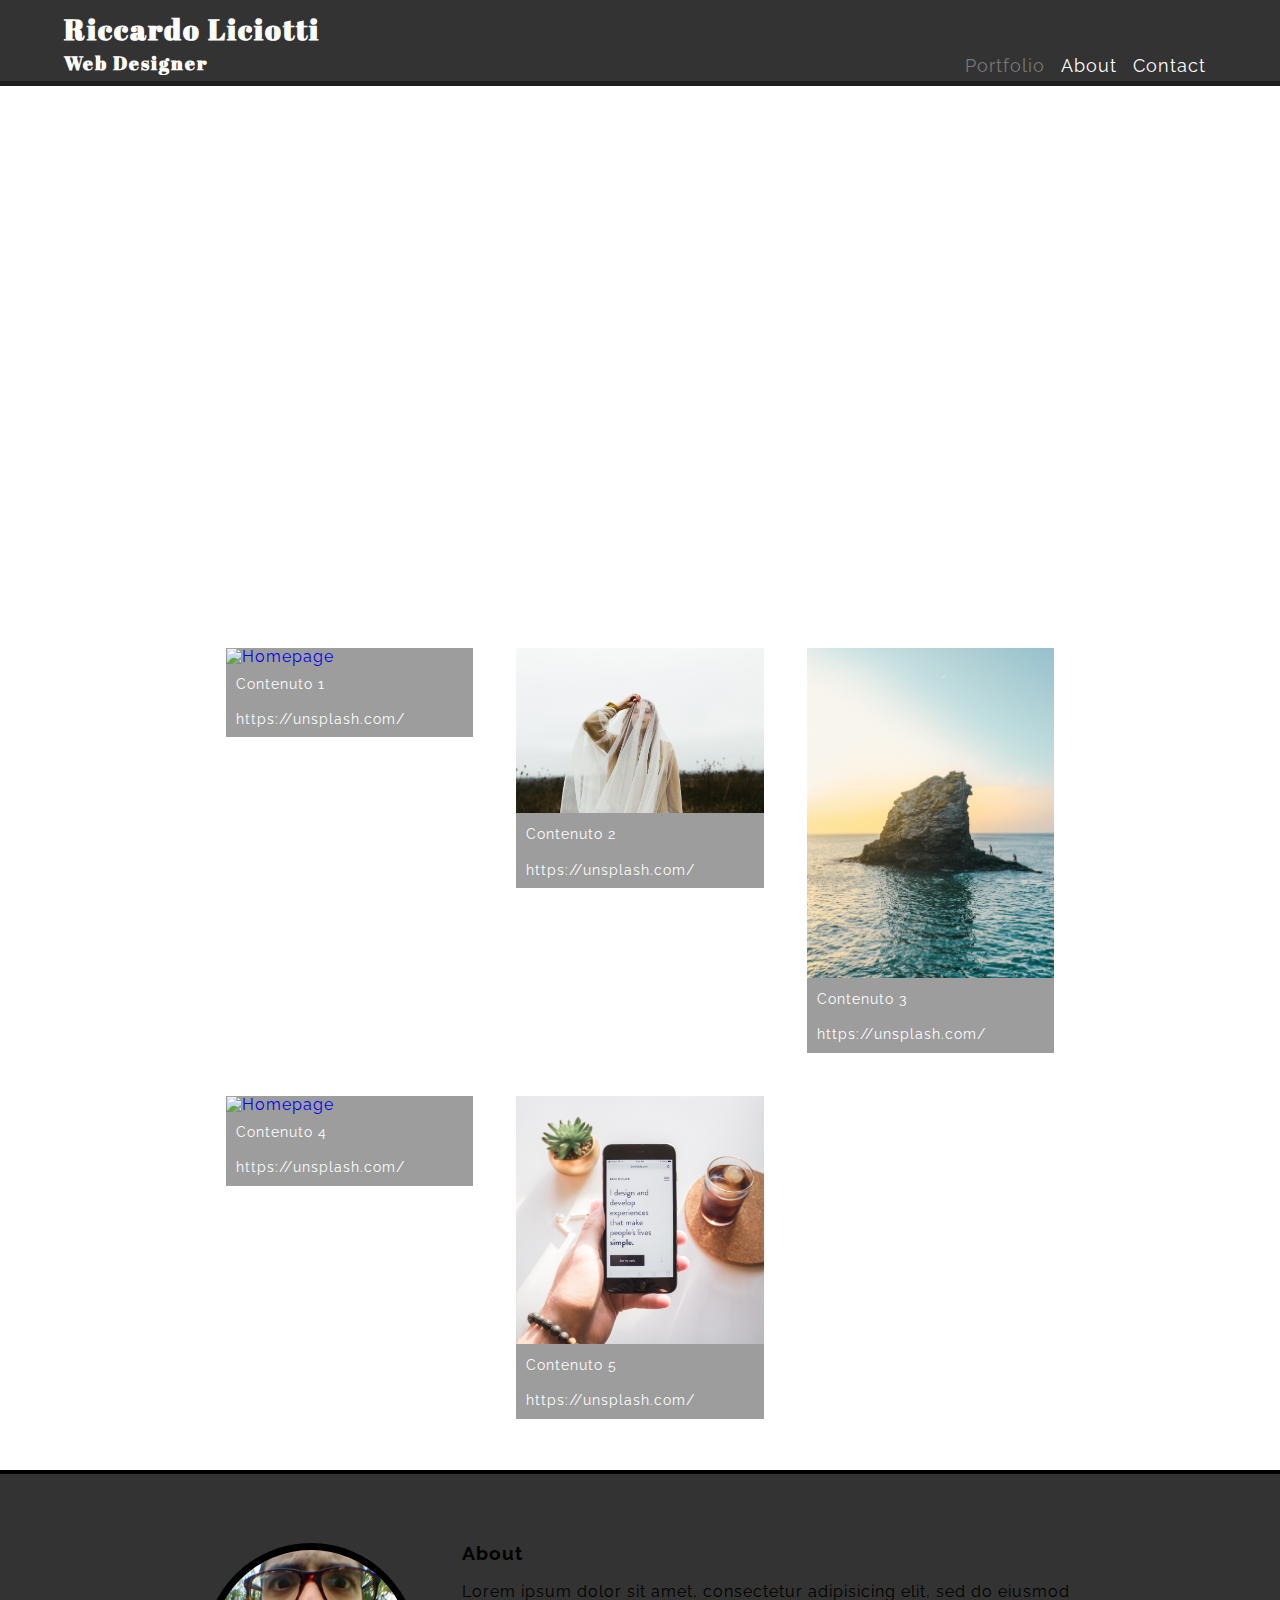
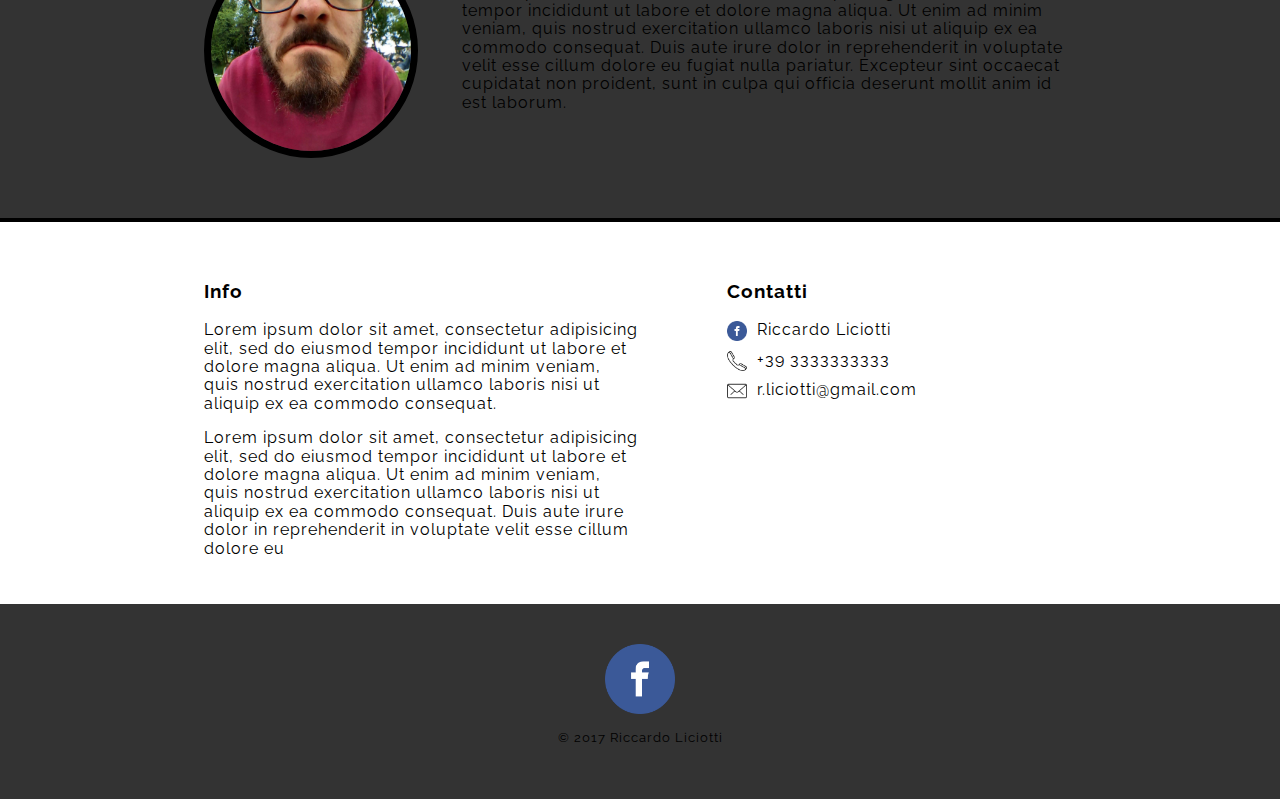
==== index.html @ 6228675b "aggiornamento one page scroll" ====
<!DOCTYPE html>
<html lang="it">

<head>
  <meta charset="UTF-8">
  <meta name="viewport" content="width=device-width, initial-scale=1.0">
  <meta http-equiv="X-UA-Compatible" content="ie=edge">
  <title>Riccardo Liciotti | Portfolio</title>
  <link rel="shortcut icon" href="img/logo_favicon.ico" type="image/x-icon">

  <link rel="stylesheet" href="normalize.css">
  <link href="https://fonts.googleapis.com/css?family=Abril+Fatface|Raleway:400,700" rel="stylesheet">
  <link rel="stylesheet" href="style.css">
  <link rel="stylesheet" href="responsive.css">
</head>

<body>
  <header class="main-header clearfix">
    <a href="index.html" id="logo">
      <h1>Riccardo Liciotti</h1>
      <h2>Web Designer</h2>
    </a>
    <nav>
      <ul>
        <li><a href="#home" class="selected">Portfolio</a></li>
        <li><a href="#about">About</a></li>
        <li><a href="#info">Contact</a></li>
      </ul>
    </nav>
  </header>
  <div class="banner" id="home">
    <p>Check out my works</p>
  </div>
  <!-- Wrapper  -->
  <div class="wrapper clearfix">
    <!-- Contenuto -->
    <section>
      <ul id="gallery">
        <li>
          <a href="https://unsplash.com/photos/mk7D-4UCfmg" target="blank">
            <img src="img/homepage.jpg" alt="Homepage">
            <p>Contenuto 1</p>
            <p>https://unsplash.com/</p>
          </a>
        </li>
        <li>
          <a href="https://unsplash.com/photos/VGkn9ENxLXM" target="blank">
            <img src="img/contenuto-2.jpg" alt="Homepage">
            <p>Contenuto 2</p>
            <p>https://unsplash.com/</p>
          </a>
        </li>
        <li>
          <a href="https://unsplash.com/photos/bb6VgZv-AaA" target="blank">
            <img src="img/contenuto-3.jpg" alt="Homepage">
            <p>Contenuto 3</p>
            <p>https://unsplash.com/</p>
          </a>
        </li>
        <li>
          <a href="https://unsplash.com/photos/AgD6OBNXF0Q" target="blank">
            <img src="img/contenuto-4.jpg" alt="Homepage">
            <p>Contenuto 4</p>
            <p>https://unsplash.com/</p>
       </a>
        </li>
        <li>
          <a href="https://unsplash.com/photos/Ajcipx1VDXI" target="blank">
            <img src="img/contenuto-5.jpg" alt="Homepage">
            <p>Contenuto 5</p>
            <p>https://unsplash.com/</p>
        </a>
        </li>
      </ul>
    </section>
  </div>
  <div class="container" id="about">
    <div class="wrapper clearfix">
      <section>
        <img src="img/img-profilo.jpg" alt="Foto profilo" class="foto-profilo">
        <h3>About</h3>
        <p>Lorem ipsum dolor sit amet, consectetur adipisicing elit, sed do eiusmod tempor incididunt ut labore et dolore magna aliqua. Ut enim ad minim veniam, quis nostrud exercitation ullamco laboris nisi ut aliquip ex ea commodo consequat. Duis aute
          irure dolor in reprehenderit in voluptate velit esse cillum dolore eu fugiat nulla pariatur. Excepteur sint occaecat cupidatat non proident, sunt in culpa qui officia deserunt mollit anim id est laborum.</p>
      </section>
    </div>
  </div>
  <div class="wrapper clearfix">
    <!-- Contenuto -->
    <section id="info">
      <h3>Info</h3>
      <p>Lorem ipsum dolor sit amet, consectetur adipisicing elit, sed do eiusmod tempor incididunt ut labore et dolore magna aliqua. Ut enim ad minim veniam, quis nostrud exercitation ullamco laboris nisi ut aliquip ex ea commodo consequat.</p>
      <p>Lorem ipsum dolor sit amet, consectetur adipisicing elit, sed do eiusmod tempor incididunt ut labore et dolore magna aliqua. Ut enim ad minim veniam, quis nostrud exercitation ullamco laboris nisi ut aliquip ex ea commodo consequat. Duis aute irure
        dolor in reprehenderit in voluptate velit esse cillum dolore eu </p>
    </section>
    <section id="contatti">
      <h3>Contatti</h3>
      <ul id="contact-info">
        <li class="facebook"><a href="http://www.facebook.it" target="blank">Riccardo Liciotti</a></li>
        <li class="phone"><a href="tel:+39 3333333333">+39 3333333333</a></li>
        <li class="mail"><a href="mailto:r.liciotti@gmail.com">r.liciotti@gmail.com</a></li>
      </ul>
    </section>
  </div>
  </div>
  <footer class="main-footer">
    <a href="http://www.facebook.com" target="blank">
        <img src="img/facebook.png" alt="Facebook Profile" class="icona-social">
      </a>
    <p>&copy; 2017 Riccardo Liciotti</p>
  </footer>

</body>

</html>
---- style.css ----
/*--- GENERAL ---*/

body{
  font-family: 'Raleway', sans-serif;
  letter-spacing: 1px;
}
a{
  text-decoration: none;
}

.clearfix::after{
   content: " ";
   display: table;
   clear: both;
}

/* HEADER */

#logo{
  text-align: center;
}

.main-header{
  background-color: #333;
  padding: 5px 0 0 0;
  margin-bottom: 0;
  position: fixed;
  width: 100%;
  top: 0;
}

h1{
  font-size: 1.8em;
  margin: 8px 0 6px 0;
}
h2{
  font-size: 1.2em;
  margin-top: 0;
  margin-bottom: 5px;
}
h1, h2{
  color: #fff;
  font-family: 'Abril Fatface', cursive;
  letter-spacing: 2px;


}


/* NAVBAR */
nav{
  text-align: center;
  background-color: #1f1f1f;
  padding: 5px 0 5px 0;
}

nav a{
  color: #fff;
}
nav a:hover{
  color: #787878;
}

nav ul{
  list-style: none;
  padding: 0;
  margin-bottom: 0;
  margin-top: 50px;
}

nav li{
  display: inline-block;
  margin: 0 10px 0 0;
}

nav a.selected{
  color: #787878;
}
/* Banner */
.banner{
  text-align: center;
  padding: 486px 0 30px 0;
  background-image: url("img/banner.jpg");
  background-size: cover;
  background-repeat: no-repeat;
  background-position:  center bottom;
  background-attachment: scroll;
}
.banner p{
  font-size: 1.4em;
  color: white;
}


/* SECTION */
.wrapper{
  max-width: 1000px;
  margin: 0 auto;
  padding: 40px 5% 30px 5%;
  box-sizing: border-box;
}

#gallery{
  list-style: none;
  margin: 0;
  padding: 0;
}
#gallery img{
  /* width: 100%;
  height: 400px;
  object-fit: cover; */
  max-width: 100%;
}

#gallery li{
  float: left;
  width: 45%;
  margin: 2.5%;
  background-color: #9d9d9d;
}

#gallery li a p{
  font-size: 0.85em;
  color: #fff;
  padding: 4%;
  margin: 0;
}

/* FOOTER */
.main-footer{
  background-color: #333;
  text-align: center;
  clear: both;
  padding: 40px;
}
.main-footer a img{
  max-width: 10%;
  min-width: 70px;
}
.main-footer p{
  font-size: 0.8em;
}
.icona-social{
  width: 70px;
  height: 70px;
  margin: 0 5px;
}

/* ABOUT */
.container{
  border-top: 4px solid black;
  border-bottom: 4px solid black;
  background-color: #333;
  padding: 10px 0 30px 0;
}
.foto-profilo{
  border: 7px solid black;
 display: block;
 max-width: 200px;
 margin: 0 auto;
 border-radius: 100%;
}

/* Contact */
#contact-info{
  list-style: none;
  padding: 0;
  margin: 0;
}

#contact-info a{
  color: #000000;
  display: block;
  min-height: 20px;
  background-repeat: no-repeat;
  background-size: 20px 20px;
  padding: 0 0 0 30px;
  margin: 0 0 10px 0;
}

#contact-info li.phone a{
  background-image: url("img/phone.png");
}
#contact-info li.mail a{
  background-image: url("img/mail.png");
}
#contact-info li.facebook a{
  background-image: url("img/facebook.png");
}
---- responsive.css ----
/* Tablet */
@media screen and (min-width: 480px) {

  /* Contact */
#info{
  width: 50%;
  float: left;
}
#contatti{
  width: 40%;
  float: right;
}

}

/* Desktop */
@media screen and (min-width: 660px){
/* Header */
#logo{
  float: left;
  width: 45%;
  margin-left: 5%;
  text-align: left;
}
nav{
  float: right;
  width: 45%;
  margin-right: 5%;
  background: none;
  text-align: right;
  padding-top: 0px;
  font-size: 1.15em;
}

.main-header{
  border-bottom: 5px solid #1f1f1f;
}


/* About */
.foto-profilo{
  float: left;
  margin-right: 5%;
}

/* Portfolio */
#gallery li{
  width: 28.3333333333%;
}
}
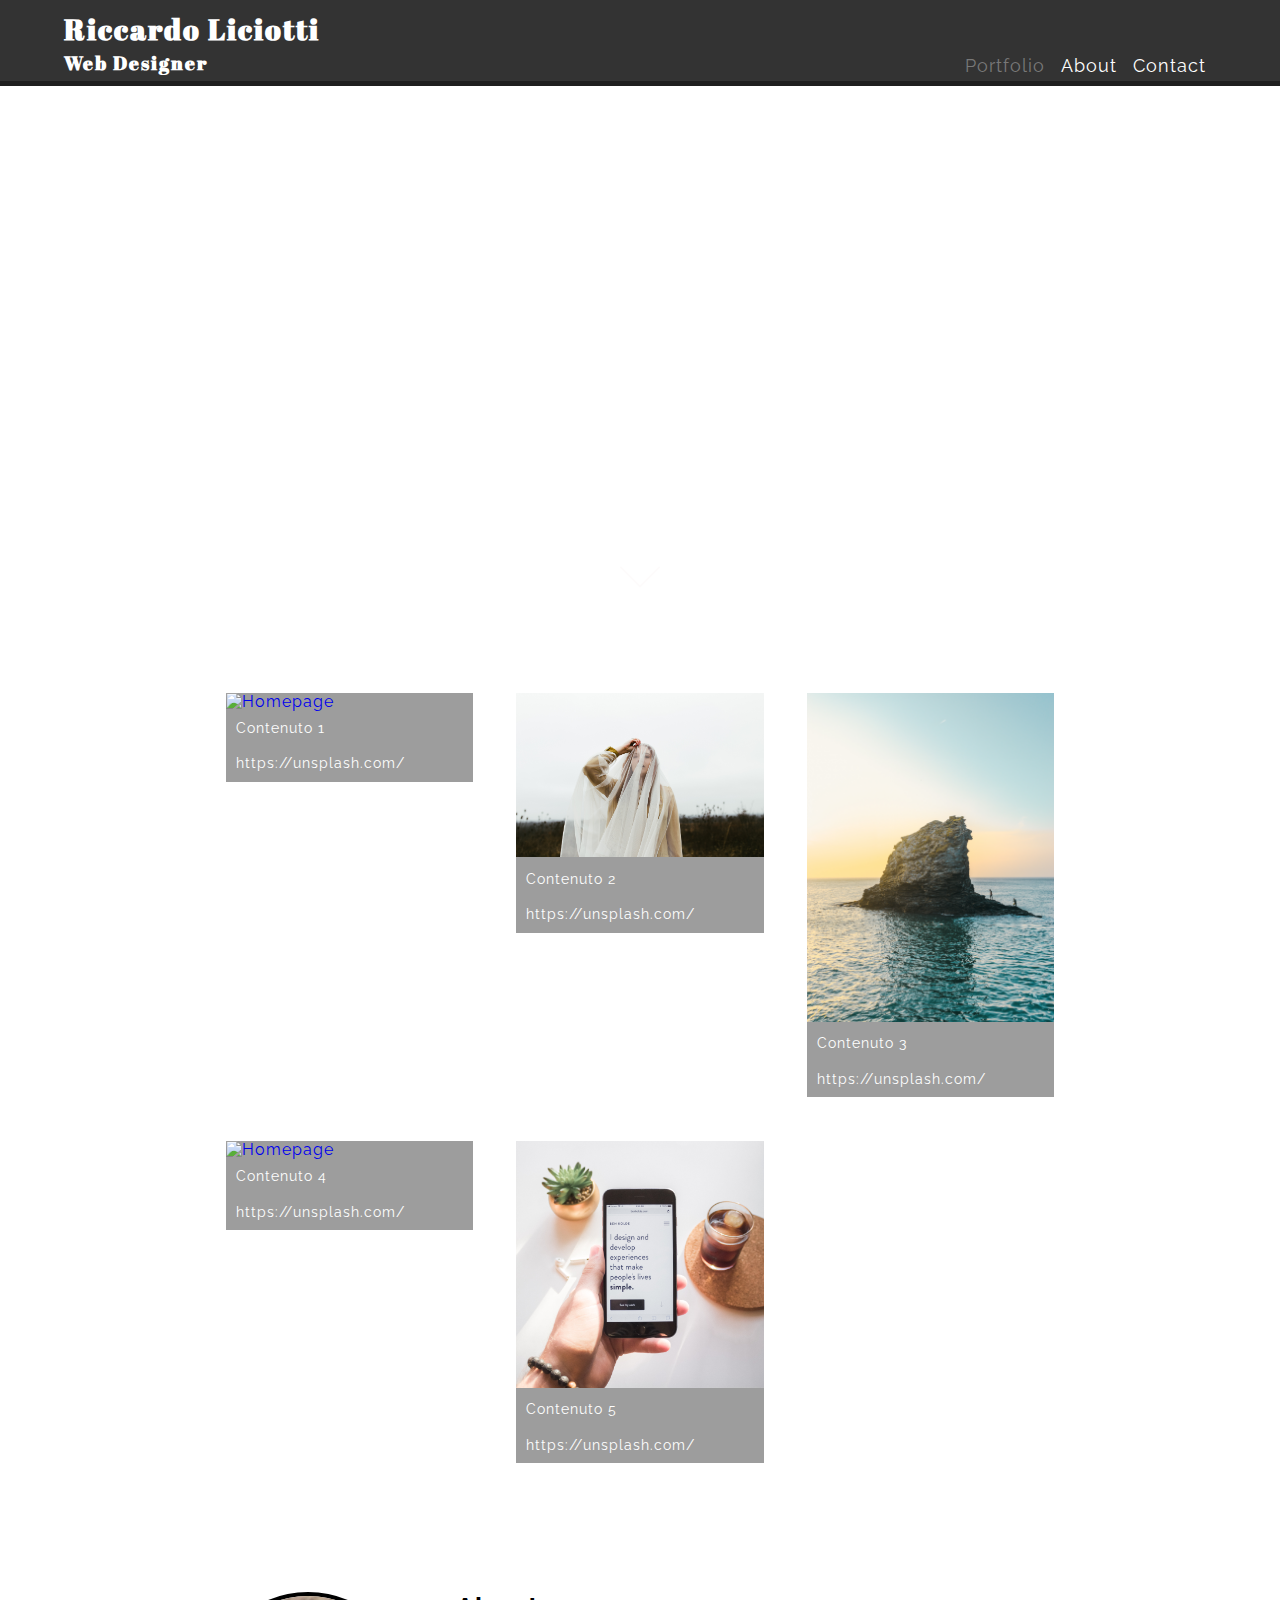
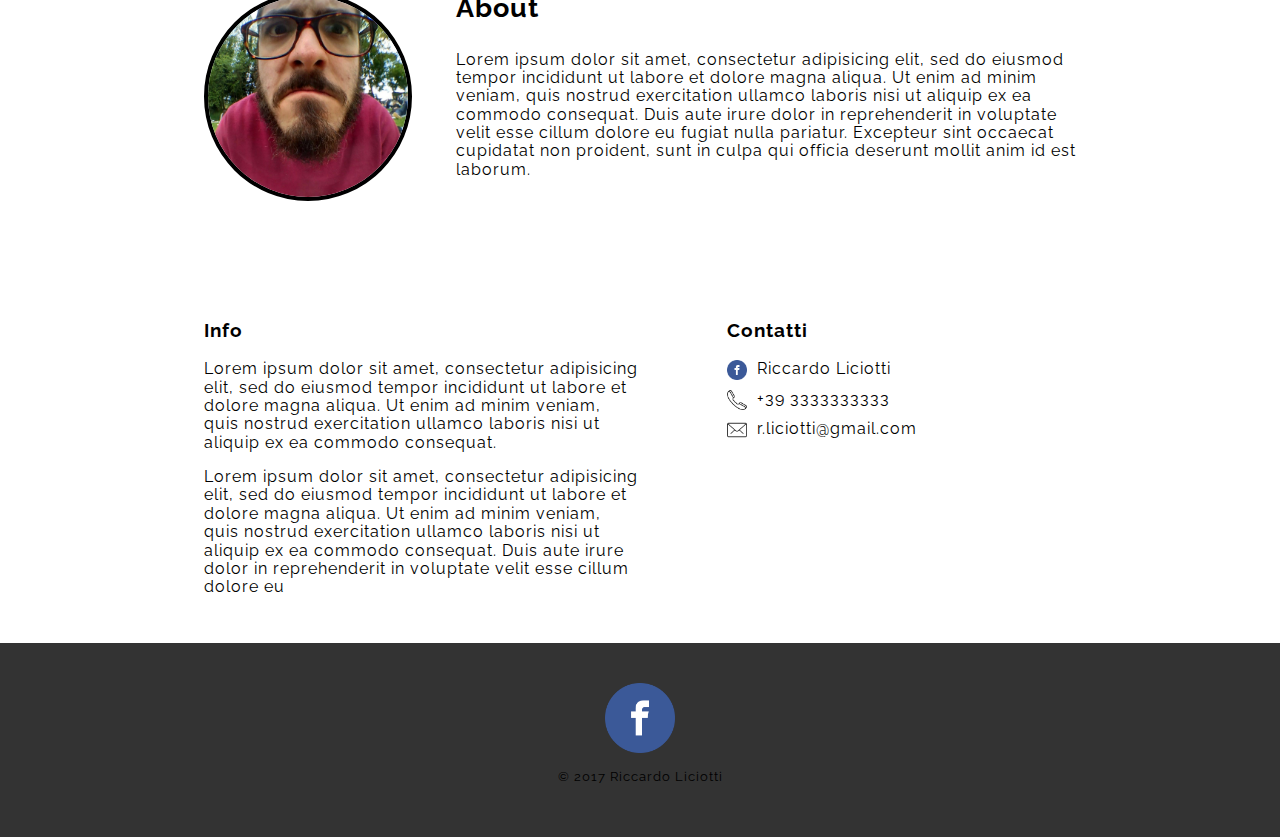
==== commit 86cb81b4: "Aggiornamenti" ====
--- a/index.html
+++ b/index.html
@@ -30,6 +30,7 @@
   </header>
   <div class="banner" id="home">
     <p>Check out my works</p>
+    <img class="arrow" src="img/arrow1.svg" alt="">
   </div>
   <!-- Wrapper  -->
   <div class="wrapper clearfix">
--- a/style.css
+++ b/style.css
@@ -57,6 +57,7 @@
 
 nav a{
   color: #fff;
+  transition: all 0.3s;
 }
 nav a:hover{
   color: #787878;
@@ -86,12 +87,17 @@
   background-repeat: no-repeat;
   background-position:  center bottom;
   background-attachment: scroll;
+
 }
 .banner p{
   font-size: 1.4em;
   color: white;
 }
 
+.arrow{
+    width: 40px;
+    color: white;
+}
 
 /* SECTION */
 .wrapper{
@@ -118,6 +124,12 @@
   width: 45%;
   margin: 2.5%;
   background-color: #9d9d9d;
+  transition: all 0.4s;
+ }
+
+#gallery li:hover{
+
+  box-shadow: 5px 7px 5px rgba(0, 0, 0, 0.5);
 }
 
 #gallery li a p{
@@ -148,18 +160,26 @@
 }
 
 /* ABOUT */
+#about{
+  background: linear-gradient(rgba(255, 255, 255, 0.4), rgba(255, 255, 255, 0.4)),
+               url("img/about.jpg") no-repeat center / cover fixed;
+}
+
 .container{
-  border-top: 4px solid black;
-  border-bottom: 4px solid black;
   background-color: #333;
   padding: 10px 0 30px 0;
 }
 .foto-profilo{
-  border: 7px solid black;
+  border: 4px solid black;
  display: block;
  max-width: 200px;
  margin: 0 auto;
  border-radius: 100%;
+}
+#about h3{
+  font-size: 1.7em;
+}
+#about  p{
 }
 
 /* Contact */
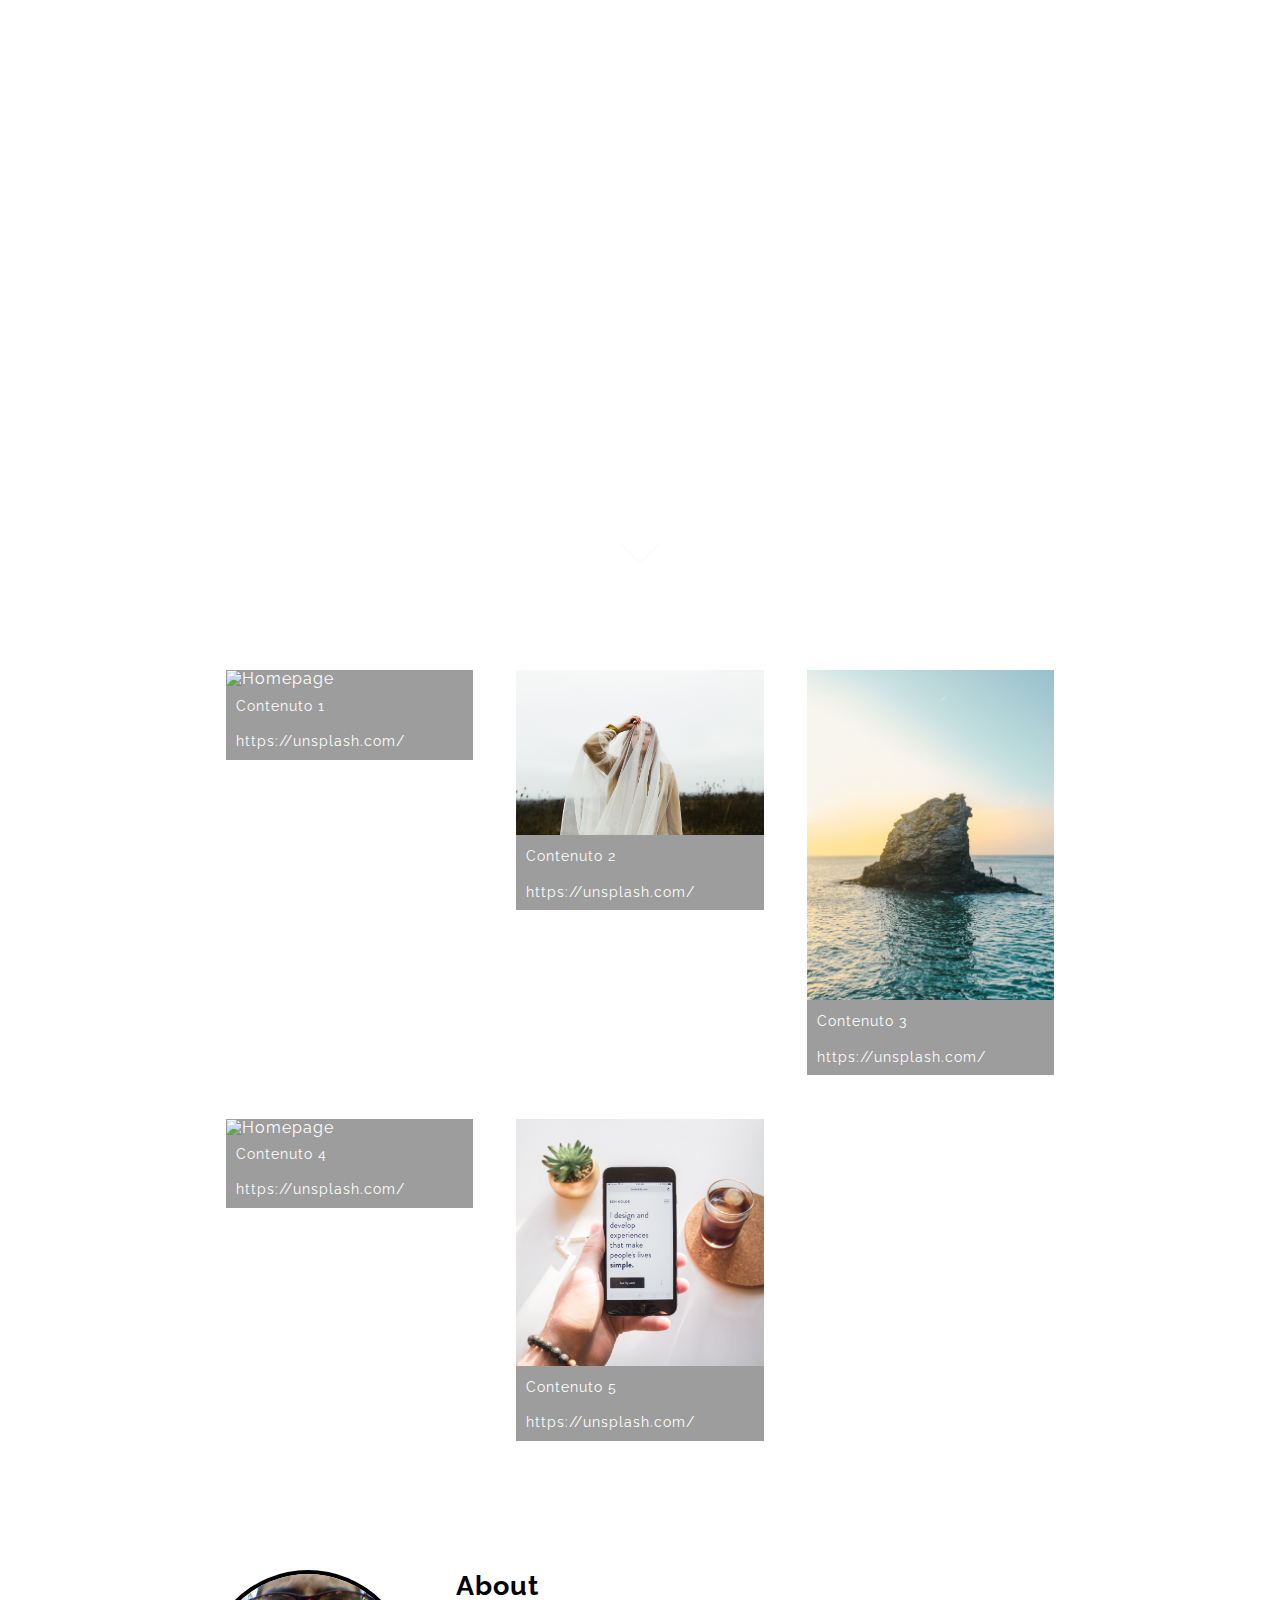
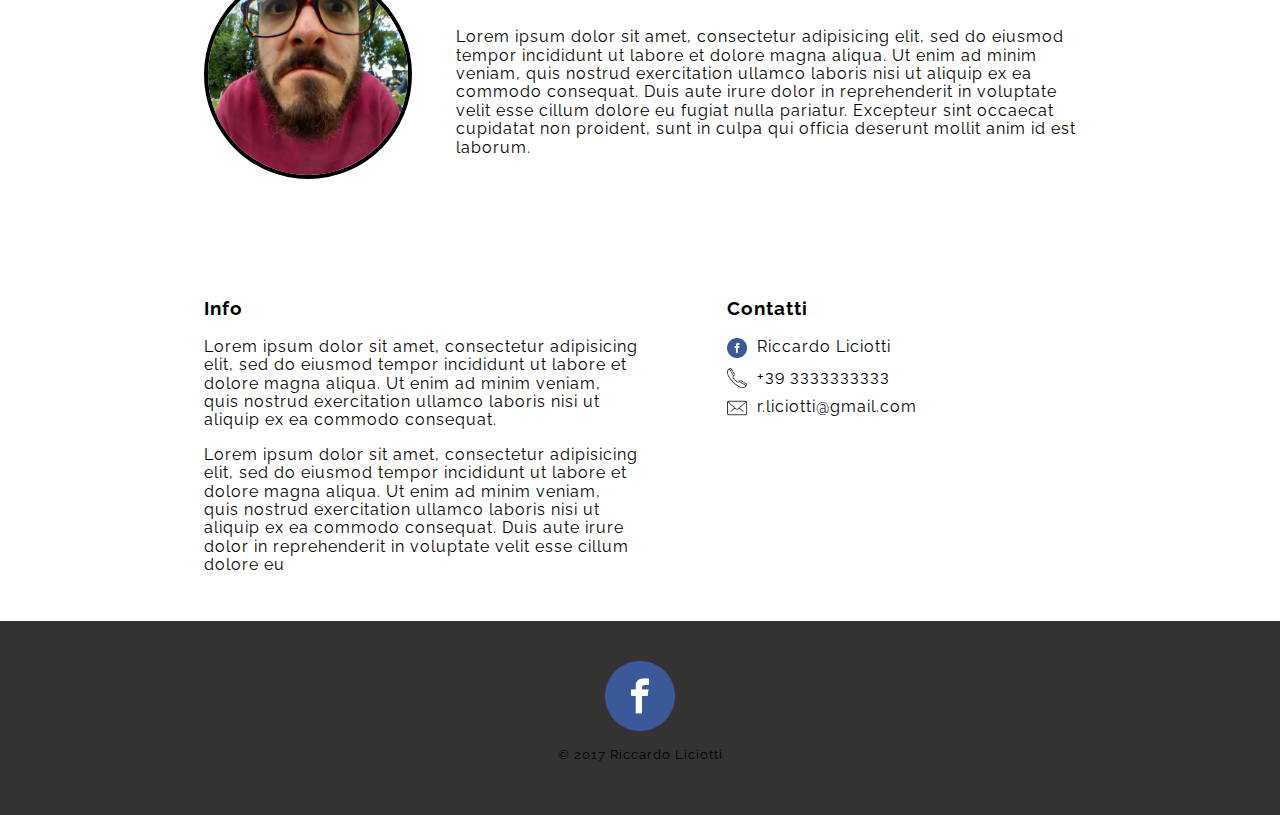
==== commit 99bdef28: "sticky navigation" ====
--- a/index.html
+++ b/index.html
@@ -22,7 +22,7 @@
     </a>
     <nav>
       <ul>
-        <li><a href="#home" class="selected">Portfolio</a></li>
+        <li><a href="#home">Portfolio</a></li>
         <li><a href="#about">About</a></li>
         <li><a href="#info">Contact</a></li>
       </ul>
@@ -110,6 +110,9 @@
     <p>&copy; 2017 Riccardo Liciotti</p>
   </footer>
 
+<script src="https://cdnjs.cloudflare.com/ajax/libs/jquery/3.2.1/jquery.min.js" charset="utf-8"></script>
+<script src="sticky.js" charset="utf-8"></script>
+<script src="script.js" charset="utf-8"></script>
 </body>
 
 </html>
--- a/style.css
+++ b/style.css
@@ -22,13 +22,22 @@
 }
 
 .main-header{
-  background-color: #333;
+  background: rgba(52, 52, 52, 0);
   padding: 5px 0 0 0;
-  margin-bottom: 0;
-  position: fixed;
-  width: 100%;
-  top: 0;
-}
+  transition: all 2s;
+}
+
+.main-header h1,h2,* a{
+  color: white;
+}
+
+.is-sticky .main-header{
+  background: #333;
+}
+
+
+
+
 
 h1{
   font-size: 1.8em;
@@ -82,6 +91,7 @@
 .banner{
   text-align: center;
   padding: 486px 0 30px 0;
+  margin-top: -81px;
   background-image: url("img/banner.jpg");
   background-size: cover;
   background-repeat: no-repeat;
--- a/responsive.css
+++ b/responsive.css
@@ -34,8 +34,16 @@
 }
 
 .main-header{
-  border-bottom: 5px solid #1f1f1f;
+  background: rgba(52, 52, 52, 0);
 }
+.main-header h1,h2,* a{
+  color: white;
+}
+
+.is-sticky .main-header{
+  background: #333;
+}
+
 
 
 /* About */
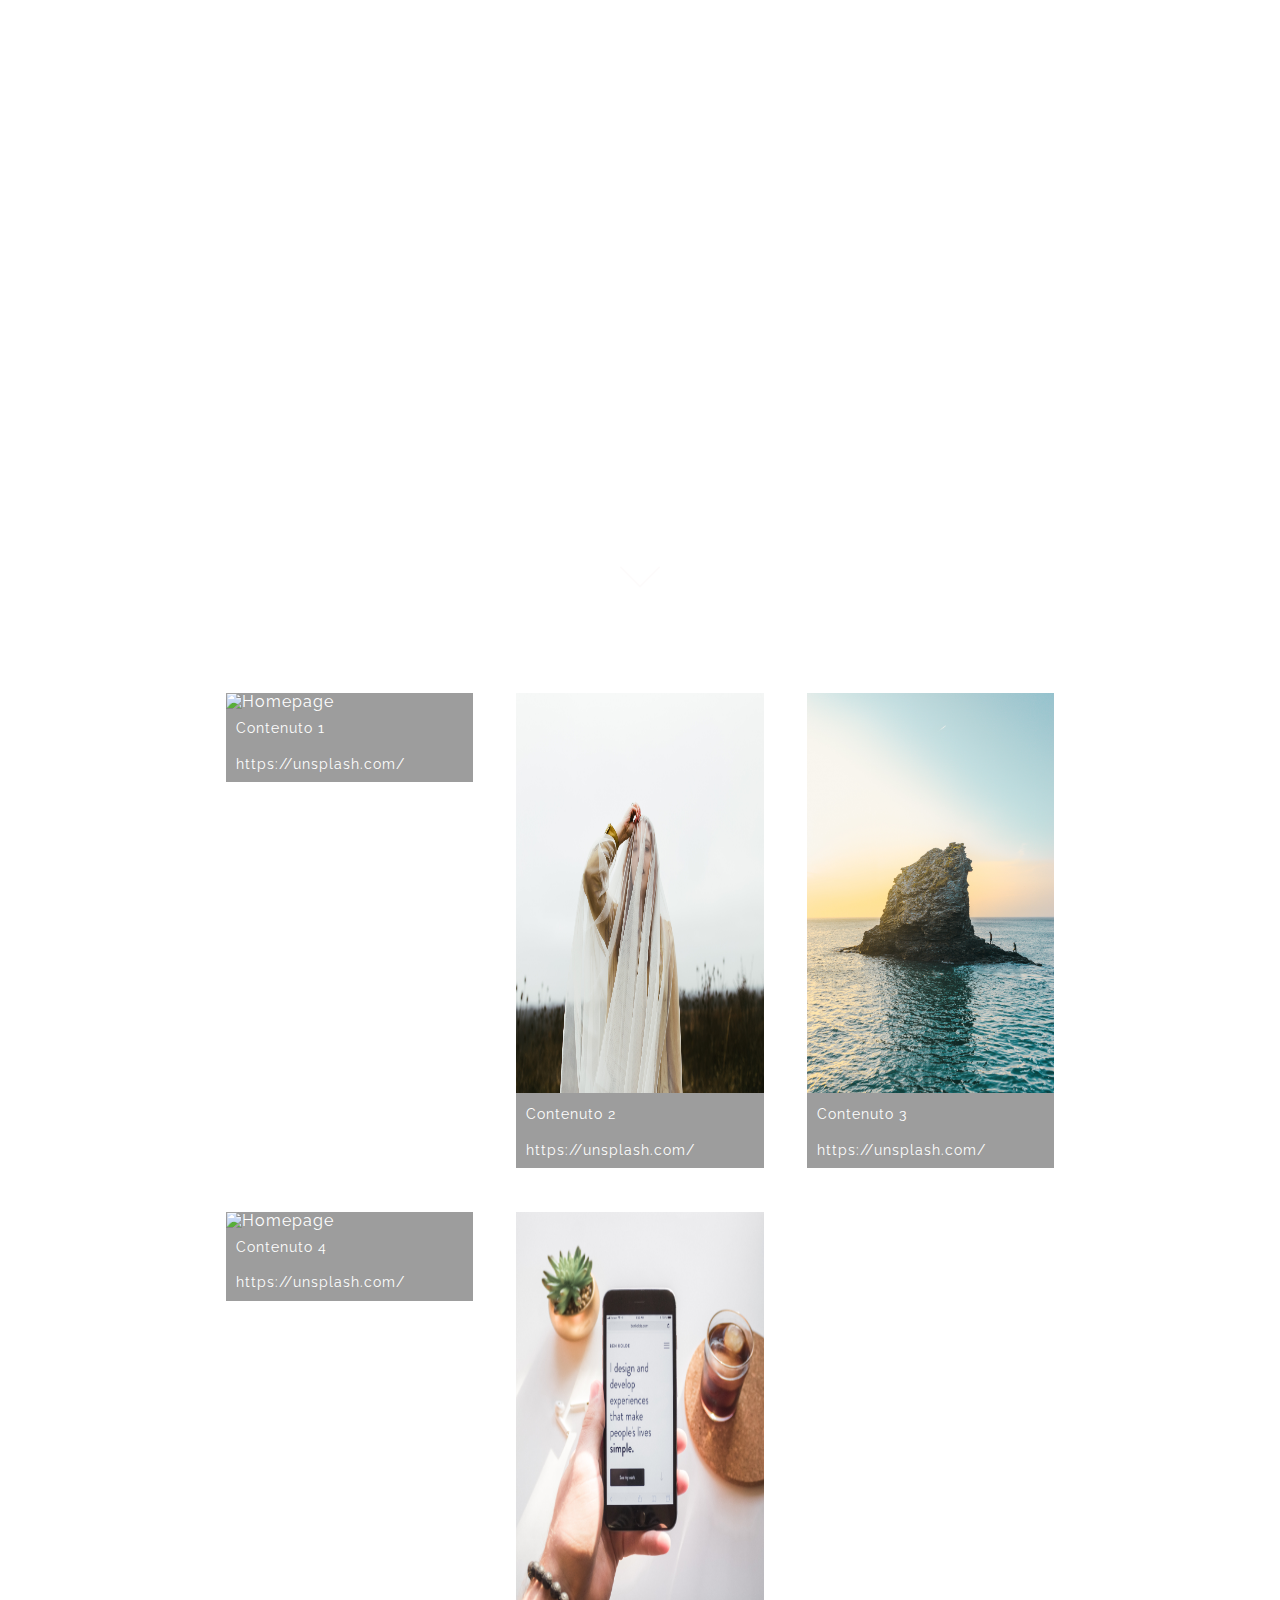
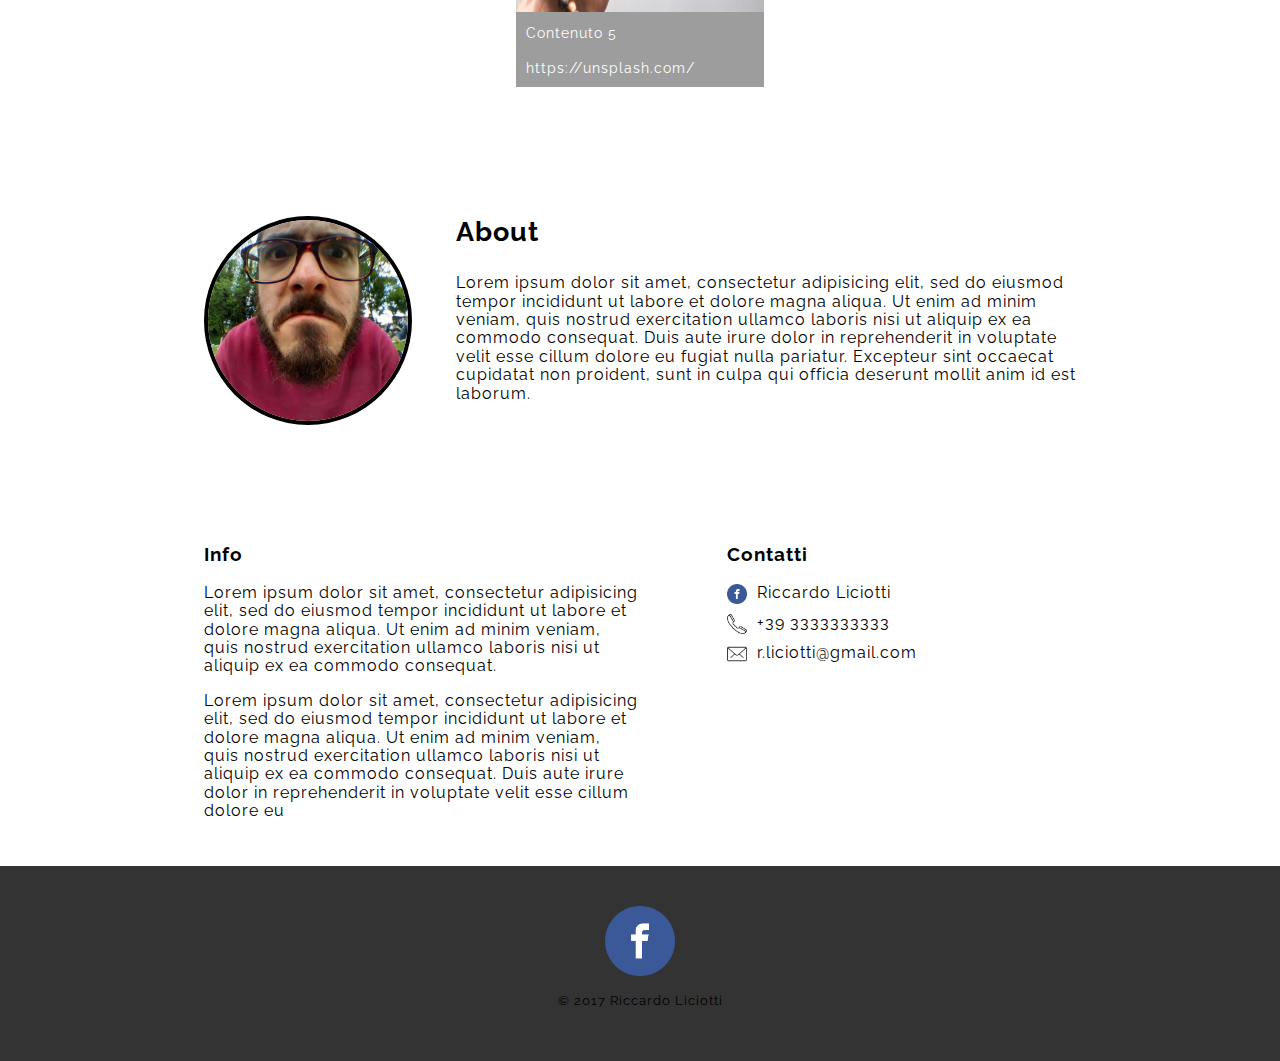
==== commit 6cb809d1: "Fix stiky header and add scrollReveal" ====
--- a/index.html
+++ b/index.html
@@ -37,35 +37,35 @@
     <!-- Contenuto -->
     <section>
       <ul id="gallery">
-        <li>
+        <li class="foo">
           <a href="https://unsplash.com/photos/mk7D-4UCfmg" target="blank">
             <img src="img/homepage.jpg" alt="Homepage">
             <p>Contenuto 1</p>
             <p>https://unsplash.com/</p>
           </a>
         </li>
-        <li>
+        <li class="foo">
           <a href="https://unsplash.com/photos/VGkn9ENxLXM" target="blank">
             <img src="img/contenuto-2.jpg" alt="Homepage">
             <p>Contenuto 2</p>
             <p>https://unsplash.com/</p>
           </a>
         </li>
-        <li>
+        <li class="foo">
           <a href="https://unsplash.com/photos/bb6VgZv-AaA" target="blank">
             <img src="img/contenuto-3.jpg" alt="Homepage">
             <p>Contenuto 3</p>
             <p>https://unsplash.com/</p>
           </a>
         </li>
-        <li>
+        <li class="foo">
           <a href="https://unsplash.com/photos/AgD6OBNXF0Q" target="blank">
             <img src="img/contenuto-4.jpg" alt="Homepage">
             <p>Contenuto 4</p>
             <p>https://unsplash.com/</p>
        </a>
         </li>
-        <li>
+        <li class="foo">
           <a href="https://unsplash.com/photos/Ajcipx1VDXI" target="blank">
             <img src="img/contenuto-5.jpg" alt="Homepage">
             <p>Contenuto 5</p>
@@ -112,6 +112,7 @@
 
 <script src="https://cdnjs.cloudflare.com/ajax/libs/jquery/3.2.1/jquery.min.js" charset="utf-8"></script>
 <script src="sticky.js" charset="utf-8"></script>
+<script src="https://unpkg.com/scrollreveal/dist/scrollreveal.min.js"></script>
 <script src="script.js" charset="utf-8"></script>
 </body>
 
--- a/style.css
+++ b/style.css
@@ -25,6 +25,7 @@
   background: rgba(52, 52, 52, 0);
   padding: 5px 0 0 0;
   transition: all 2s;
+
 }
 
 .main-header h1,h2,* a{
@@ -121,12 +122,12 @@
   list-style: none;
   margin: 0;
   padding: 0;
+
 }
 #gallery img{
-  /* width: 100%;
+  width: 100%;
   height: 400px;
-  object-fit: cover; */
-  max-width: 100%;
+  background-size: contain;
 }
 
 #gallery li{
--- a/responsive.css
+++ b/responsive.css
@@ -1,59 +1,52 @@
+/* Tablet */
 
-/* Tablet */
 @media screen and (min-width: 480px) {
-
   /* Contact */
-#info{
-  width: 50%;
-  float: left;
-}
-#contatti{
-  width: 40%;
-  float: right;
-}
-
+  #info {
+    width: 50%;
+    float: left;
+  }
+  #contatti {
+    width: 40%;
+    float: right;
+  }
 }
 
 /* Desktop */
-@media screen and (min-width: 660px){
-/* Header */
-#logo{
-  float: left;
-  width: 45%;
-  margin-left: 5%;
-  text-align: left;
+
+@media screen and (min-width: 660px) {
+  /* Header */
+  #logo {
+    float: left;
+    width: 45%;
+    margin-left: 5%;
+    text-align: left;
+  }
+  nav {
+    float: right;
+    width: 45%;
+    margin-right: 5%;
+    background: none;
+    text-align: right;
+    padding-top: 0px;
+    font-size: 1.15em;
+  }
+  .main-header {
+    background: rgba(52, 52, 52, 0);
+  }
+  .main-header h1, h2, * a {
+    color: white;
+  }
+  .is-sticky .main-header {
+    background: #333;
+  }
+  /* About */
+  .foto-profilo {
+    float: left;
+    margin-right: 5%;
+  }
+  /* Portfolio */
+  #gallery li {
+    width: 28.3333333333%;
+  }
 }
-nav{
-  float: right;
-  width: 45%;
-  margin-right: 5%;
-  background: none;
-  text-align: right;
-  padding-top: 0px;
-  font-size: 1.15em;
-}
-
-.main-header{
-  background: rgba(52, 52, 52, 0);
-}
-.main-header h1,h2,* a{
-  color: white;
-}
-
-.is-sticky .main-header{
-  background: #333;
-}
-
-
-
-/* About */
-.foto-profilo{
-  float: left;
-  margin-right: 5%;
-}
-
-/* Portfolio */
-#gallery li{
-  width: 28.3333333333%;
-}
-}
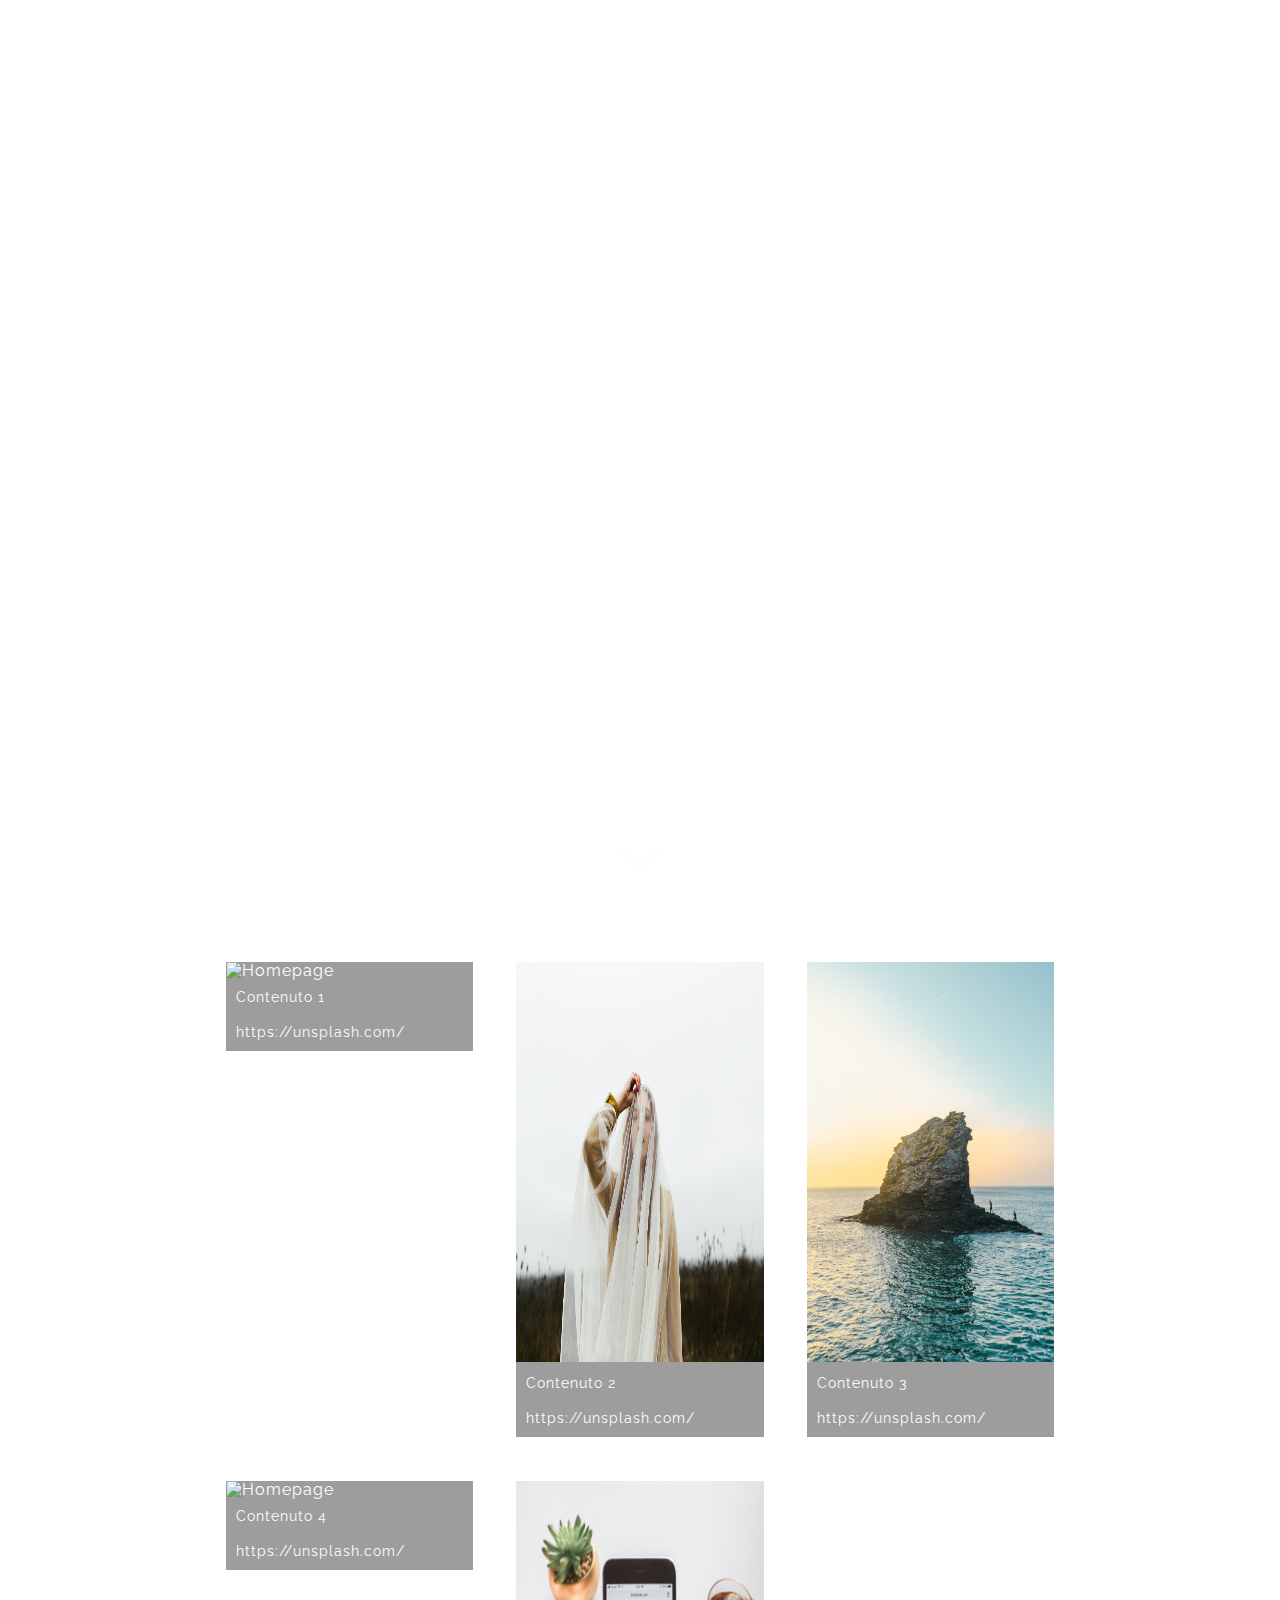
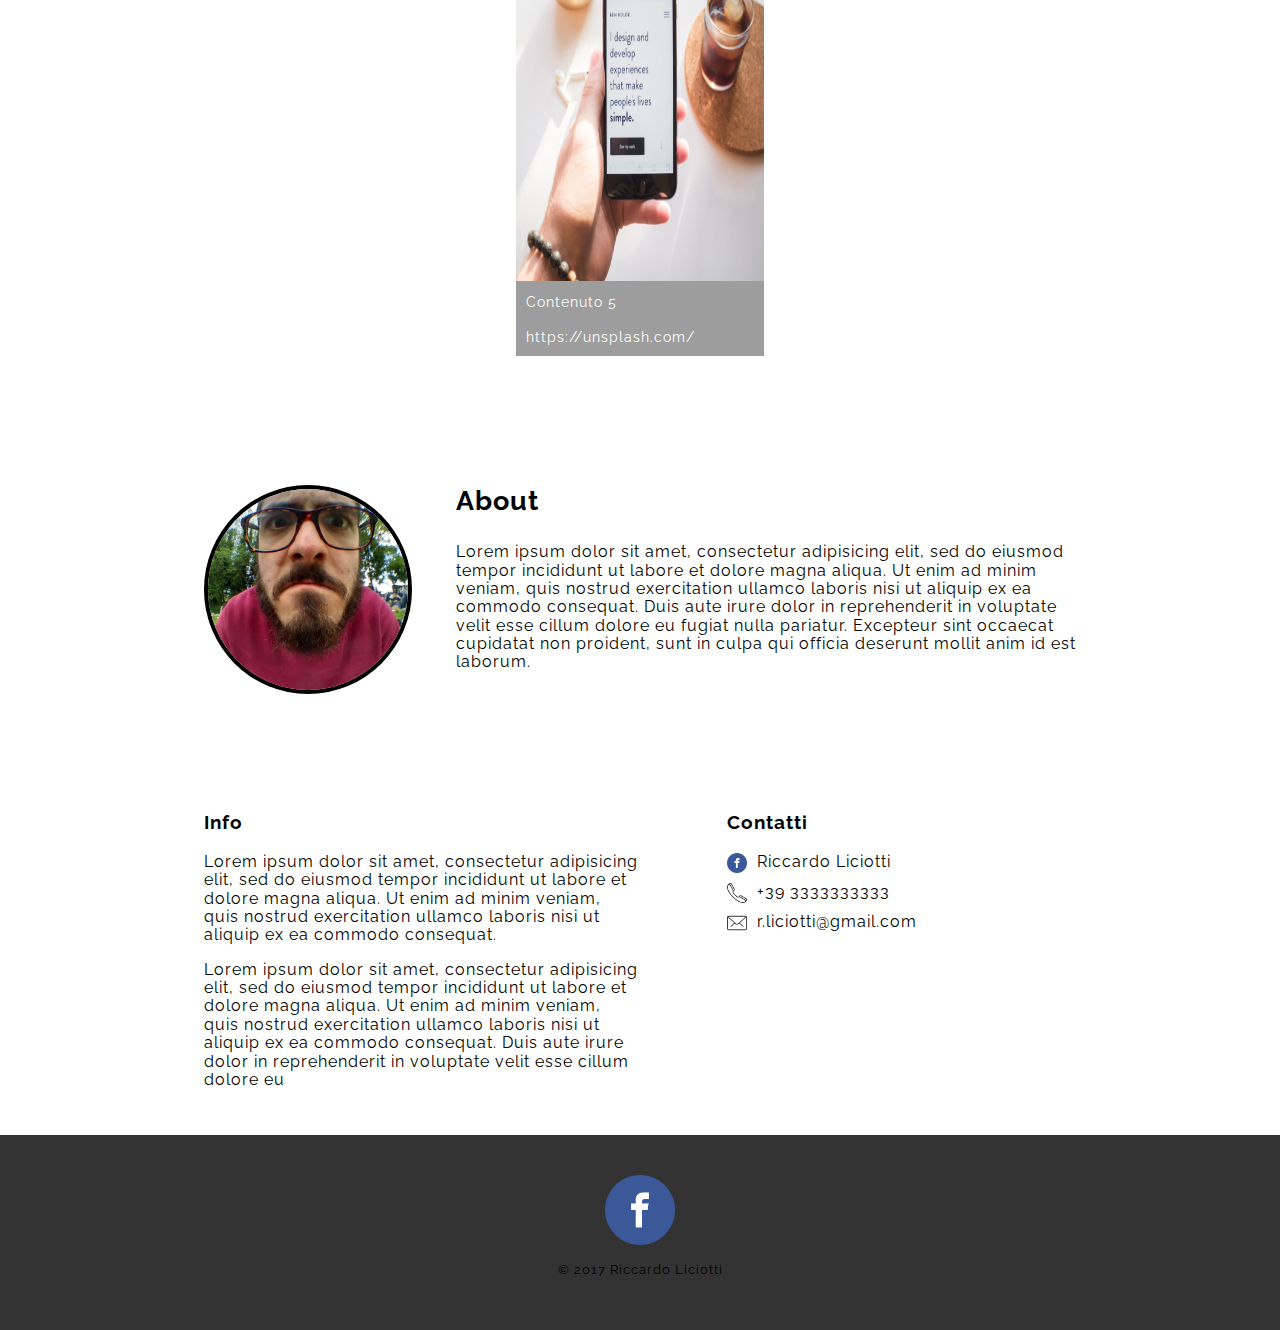
==== commit c9416f8e: "img full background" ====
--- a/index.html
+++ b/index.html
@@ -15,23 +15,26 @@
 </head>
 
 <body>
-  <header class="main-header clearfix">
-    <a href="index.html" id="logo">
-      <h1>Riccardo Liciotti</h1>
-      <h2>Web Designer</h2>
-    </a>
-    <nav>
-      <ul>
-        <li><a href="#home">Portfolio</a></li>
-        <li><a href="#about">About</a></li>
-        <li><a href="#info">Contact</a></li>
-      </ul>
-    </nav>
-  </header>
-  <div class="banner" id="home">
+
+  <section class="banner" id="home">
+    <header class="main-header clearfix">
+      <a href="index.html" id="logo">
+        <h1>Riccardo Liciotti</h1>
+        <h2>Web Designer</h2>
+      </a>
+      <nav>
+        <ul>
+          <li><a href="#home">Portfolio</a></li>
+          <li><a href="#about">About</a></li>
+          <li><a href="#info">Contact</a></li>
+        </ul>
+      </nav>
+    </header>
     <p>Check out my works</p>
     <img class="arrow" src="img/arrow1.svg" alt="">
-  </div>
+
+  </section>
+
   <!-- Wrapper  -->
   <div class="wrapper clearfix">
     <!-- Contenuto -->
@@ -75,17 +78,17 @@
       </ul>
     </section>
   </div>
-  <div class="container" id="about">
+  <div class="container .foo" id="about">
     <div class="wrapper clearfix">
       <section>
-        <img src="img/img-profilo.jpg" alt="Foto profilo" class="foto-profilo">
-        <h3>About</h3>
-        <p>Lorem ipsum dolor sit amet, consectetur adipisicing elit, sed do eiusmod tempor incididunt ut labore et dolore magna aliqua. Ut enim ad minim veniam, quis nostrud exercitation ullamco laboris nisi ut aliquip ex ea commodo consequat. Duis aute
+        <img src="img/img-profilo.jpg" alt="Foto profilo" class="foo_about foto-profilo">
+        <h3 class="foo_about">About</h3>
+        <p class="foo_about">Lorem ipsum dolor sit amet, consectetur adipisicing elit, sed do eiusmod tempor incididunt ut labore et dolore magna aliqua. Ut enim ad minim veniam, quis nostrud exercitation ullamco laboris nisi ut aliquip ex ea commodo consequat. Duis aute
           irure dolor in reprehenderit in voluptate velit esse cillum dolore eu fugiat nulla pariatur. Excepteur sint occaecat cupidatat non proident, sunt in culpa qui officia deserunt mollit anim id est laborum.</p>
       </section>
     </div>
   </div>
-  <div class="wrapper clearfix">
+  <div class="wrapper clearfix foo_contatti">
     <!-- Contenuto -->
     <section id="info">
       <h3>Info</h3>
@@ -110,10 +113,10 @@
     <p>&copy; 2017 Riccardo Liciotti</p>
   </footer>
 
-<script src="https://cdnjs.cloudflare.com/ajax/libs/jquery/3.2.1/jquery.min.js" charset="utf-8"></script>
-<script src="sticky.js" charset="utf-8"></script>
-<script src="https://unpkg.com/scrollreveal/dist/scrollreveal.min.js"></script>
-<script src="script.js" charset="utf-8"></script>
+  <script src="https://cdnjs.cloudflare.com/ajax/libs/jquery/3.2.1/jquery.min.js" charset="utf-8"></script>
+  <script src="sticky.js" charset="utf-8"></script>
+  <script src="https://unpkg.com/scrollreveal/dist/scrollreveal.min.js"></script>
+  <script src="script.js" charset="utf-8"></script>
 </body>
 
 </html>
--- a/style.css
+++ b/style.css
@@ -1,149 +1,166 @@
-
 /*--- GENERAL ---*/
 
-body{
+html, body {
+  margin: 0;
+  height: 100%
+}
+
+body {
   font-family: 'Raleway', sans-serif;
   letter-spacing: 1px;
-}
-a{
+  overflow-x: hidden;
+
+}
+
+a {
   text-decoration: none;
 }
 
-.clearfix::after{
-   content: " ";
-   display: table;
-   clear: both;
+.clearfix::after {
+  content: " ";
+  display: table;
+  clear: both;
 }
 
 /* HEADER */
 
-#logo{
-  text-align: center;
-}
-
-.main-header{
+#logo {
+  text-align: center;
+}
+
+.main-header {
   background: rgba(52, 52, 52, 0);
   padding: 5px 0 0 0;
   transition: all 2s;
-
-}
-
-.main-header h1,h2,* a{
+}
+
+.main-header h1, h2, * a {
   color: white;
 }
 
-.is-sticky .main-header{
+.is-sticky .main-header {
   background: #333;
 }
 
-
-
-
-
-h1{
+h1 {
   font-size: 1.8em;
   margin: 8px 0 6px 0;
 }
-h2{
+
+h2 {
   font-size: 1.2em;
   margin-top: 0;
   margin-bottom: 5px;
 }
-h1, h2{
+
+h1, h2 {
   color: #fff;
   font-family: 'Abril Fatface', cursive;
   letter-spacing: 2px;
-
-
-}
-
+}
 
 /* NAVBAR */
-nav{
+
+nav {
   text-align: center;
   background-color: #1f1f1f;
   padding: 5px 0 5px 0;
 }
 
-nav a{
+nav a {
   color: #fff;
   transition: all 0.3s;
 }
-nav a:hover{
+
+nav a:hover {
   color: #787878;
 }
 
-nav ul{
+nav ul {
   list-style: none;
   padding: 0;
   margin-bottom: 0;
   margin-top: 50px;
 }
 
-nav li{
+nav li {
   display: inline-block;
   margin: 0 10px 0 0;
 }
 
-nav a.selected{
+nav a.selected {
   color: #787878;
 }
+
 /* Banner */
-.banner{
-  text-align: center;
-  padding: 486px 0 30px 0;
-  margin-top: -81px;
+
+.banner {
+  height: 100%;
+  top: 0;
+  left: 0;
+  text-align: center;
   background-image: url("img/banner.jpg");
   background-size: cover;
   background-repeat: no-repeat;
-  background-position:  center bottom;
-  background-attachment: scroll;
-
-}
-.banner p{
+  background-position: center center;
+}
+
+.banner p {
+  position: absolute;
+  bottom: 60px;
+  margin-left: auto;
+  margin-right: auto;
+  left: 0;
+  right: 0;
+  text-align: center;
   font-size: 1.4em;
   color: white;
 }
 
-.arrow{
-    width: 40px;
-    color: white;
+.banner .arrow {
+  position: absolute;
+  bottom: 20px;
+  left: 0;
+  right: 0;
+  margin-left: auto;
+  margin-right: auto;
+  width: 40px;
+  color: white;
 }
 
 /* SECTION */
-.wrapper{
+
+.wrapper {
   max-width: 1000px;
   margin: 0 auto;
   padding: 40px 5% 30px 5%;
   box-sizing: border-box;
 }
 
-#gallery{
+#gallery {
   list-style: none;
   margin: 0;
   padding: 0;
-
-}
-#gallery img{
+}
+
+#gallery img {
   width: 100%;
   height: 400px;
-  background-size: contain;
-}
-
-#gallery li{
+}
+
+#gallery li {
   float: left;
   width: 45%;
   margin: 2.5%;
   background-color: #9d9d9d;
   transition: all 0.4s;
- }
-
-#gallery li:hover{
-
+}
+
+#gallery li:hover {
   box-shadow: 5px 7px 5px rgba(0, 0, 0, 0.5);
 }
 
-#gallery li a p{
+#gallery li a p {
   font-size: 0.85em;
   color: #fff;
   padding: 4%;
@@ -151,56 +168,63 @@
 }
 
 /* FOOTER */
-.main-footer{
+
+.main-footer {
   background-color: #333;
   text-align: center;
   clear: both;
   padding: 40px;
 }
-.main-footer a img{
+
+.main-footer a img {
   max-width: 10%;
   min-width: 70px;
 }
-.main-footer p{
+
+.main-footer p {
   font-size: 0.8em;
 }
-.icona-social{
+
+.icona-social {
   width: 70px;
   height: 70px;
   margin: 0 5px;
 }
 
 /* ABOUT */
-#about{
-  background: linear-gradient(rgba(255, 255, 255, 0.4), rgba(255, 255, 255, 0.4)),
-               url("img/about.jpg") no-repeat center / cover fixed;
-}
-
-.container{
+
+#about {
+  background: linear-gradient(rgba(255, 255, 255, 0.4), rgba(255, 255, 255, 0.4)), url("img/about.jpg") no-repeat center / cover fixed;
+}
+
+.container {
   background-color: #333;
   padding: 10px 0 30px 0;
 }
-.foto-profilo{
+
+.foto-profilo {
   border: 4px solid black;
- display: block;
- max-width: 200px;
- margin: 0 auto;
- border-radius: 100%;
-}
-#about h3{
+  display: block;
+  max-width: 200px;
+  margin: 0 auto;
+  border-radius: 100%;
+}
+
+#about h3 {
   font-size: 1.7em;
 }
-#about  p{
-}
+
+#about p {}
 
 /* Contact */
-#contact-info{
+
+#contact-info {
   list-style: none;
   padding: 0;
   margin: 0;
 }
 
-#contact-info a{
+#contact-info a {
   color: #000000;
   display: block;
   min-height: 20px;
@@ -210,12 +234,14 @@
   margin: 0 0 10px 0;
 }
 
-#contact-info li.phone a{
+#contact-info li.phone a {
   background-image: url("img/phone.png");
 }
-#contact-info li.mail a{
+
+#contact-info li.mail a {
   background-image: url("img/mail.png");
 }
-#contact-info li.facebook a{
+
+#contact-info li.facebook a {
   background-image: url("img/facebook.png");
 }
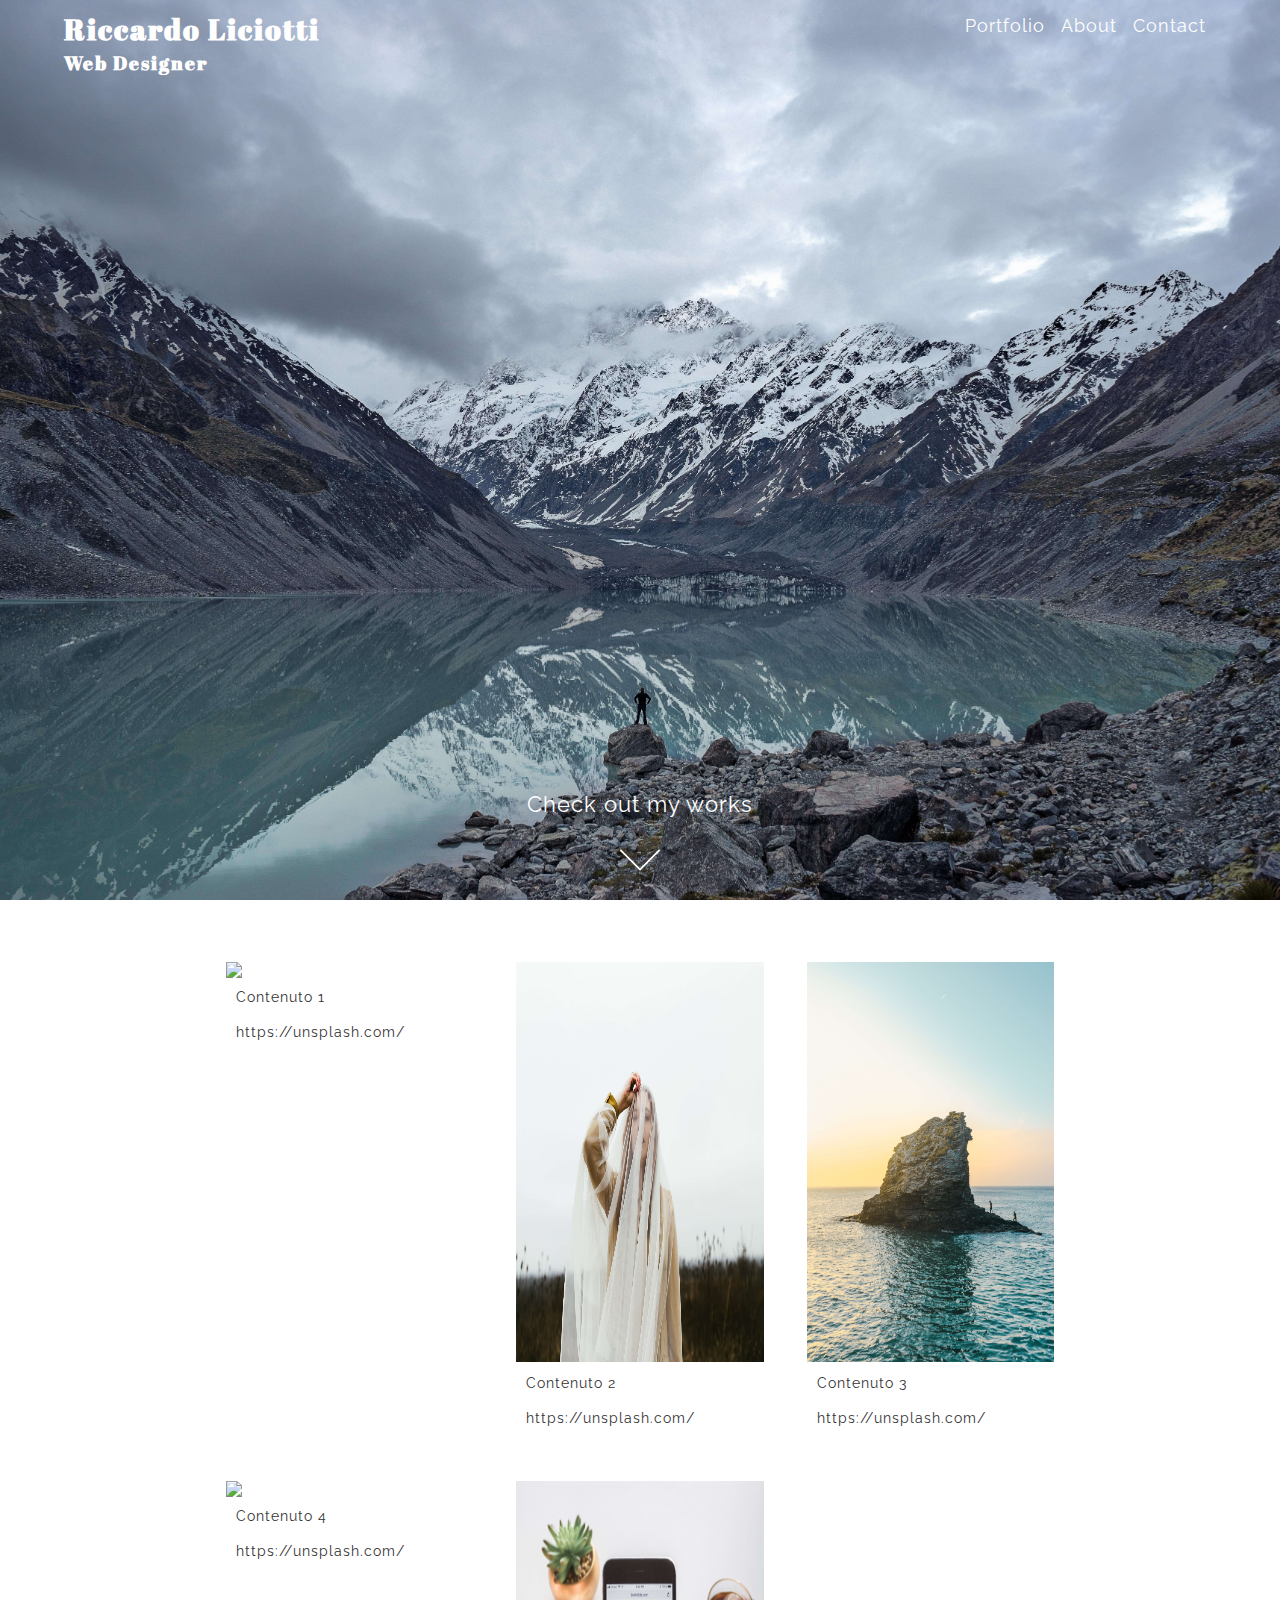
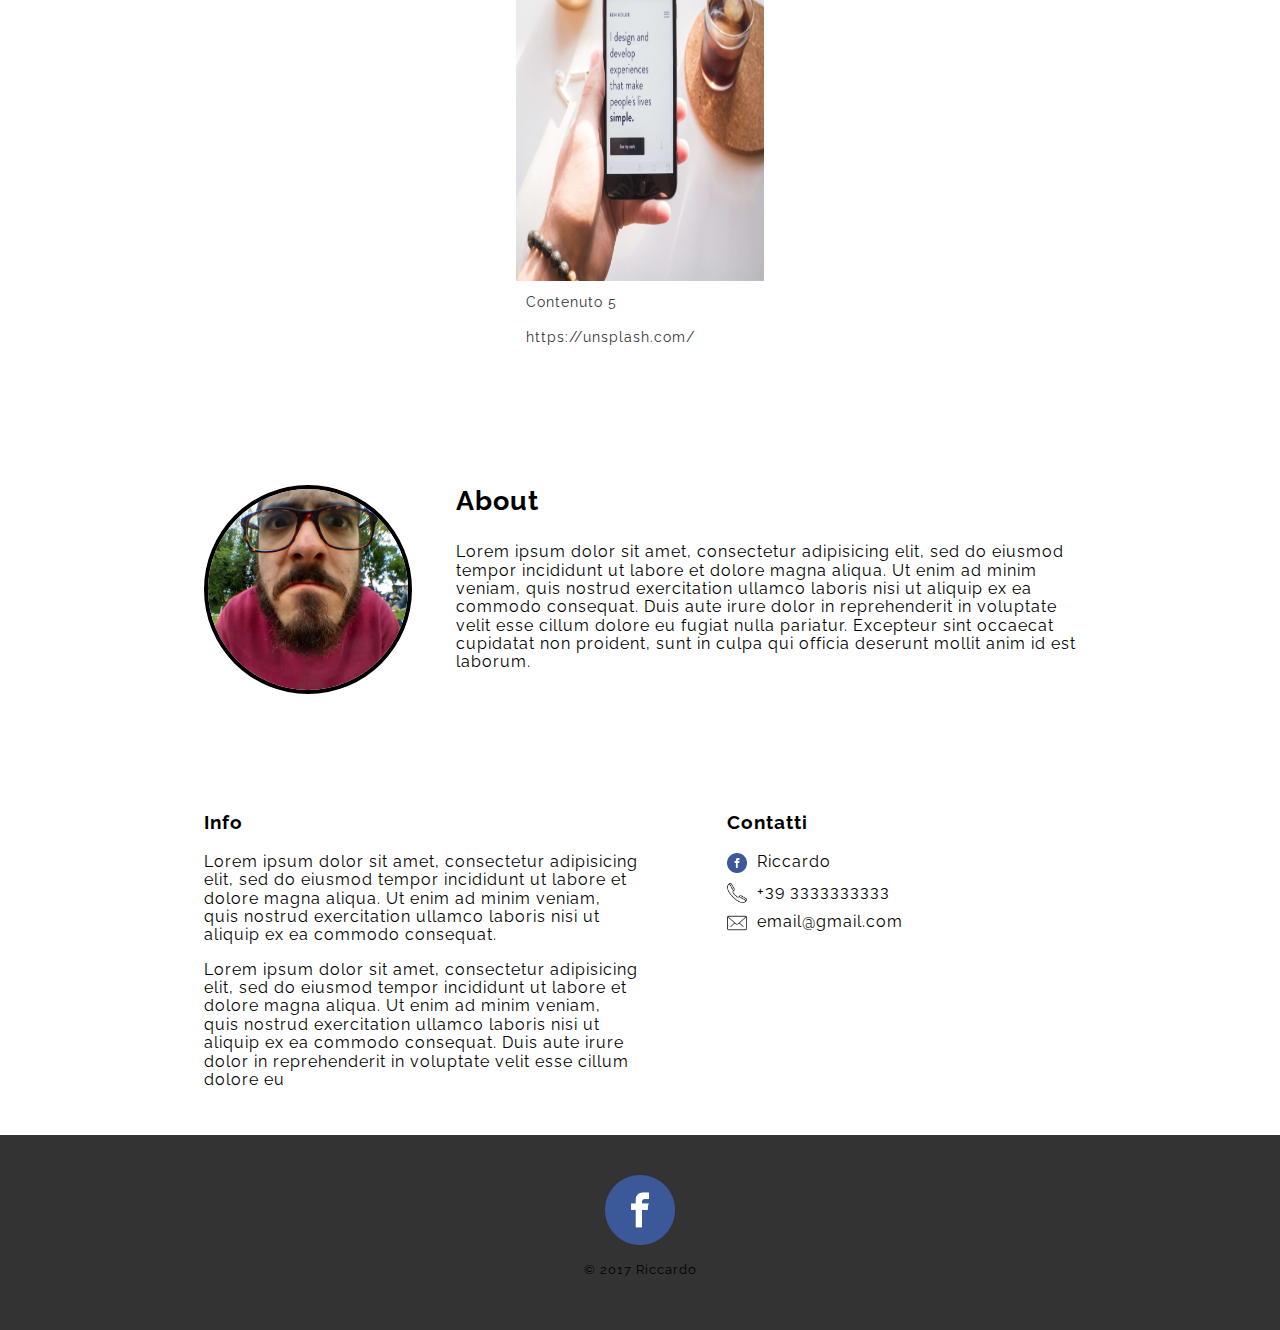
==== commit f370fc79: "modifica dati sensibili(nome,email,..)" ====
--- a/index.html
+++ b/index.html
@@ -5,7 +5,7 @@
   <meta charset="UTF-8">
   <meta name="viewport" content="width=device-width, initial-scale=1.0">
   <meta http-equiv="X-UA-Compatible" content="ie=edge">
-  <title>Riccardo Liciotti | Portfolio</title>
+  <title>Riccardo | Portfolio</title>
   <link rel="shortcut icon" href="img/logo_favicon.ico" type="image/x-icon">
 
   <link rel="stylesheet" href="normalize.css">
@@ -99,9 +99,9 @@
     <section id="contatti">
       <h3>Contatti</h3>
       <ul id="contact-info">
-        <li class="facebook"><a href="http://www.facebook.it" target="blank">Riccardo Liciotti</a></li>
+        <li class="facebook"><a href="http://www.facebook.it" target="blank">Riccardo</a></li>
         <li class="phone"><a href="tel:+39 3333333333">+39 3333333333</a></li>
-        <li class="mail"><a href="mailto:r.liciotti@gmail.com">r.liciotti@gmail.com</a></li>
+        <li class="mail"><a href="mailto:r.liciotti@gmail.com">email@gmail.com</a></li>
       </ul>
     </section>
   </div>
@@ -110,7 +110,7 @@
     <a href="http://www.facebook.com" target="blank">
         <img src="img/facebook.png" alt="Facebook Profile" class="icona-social">
       </a>
-    <p>&copy; 2017 Riccardo Liciotti</p>
+    <p>&copy; 2017 Riccardo</p>
   </footer>
 
   <script src="https://cdnjs.cloudflare.com/ajax/libs/jquery/3.2.1/jquery.min.js" charset="utf-8"></script>
--- a/style.css
+++ b/style.css
@@ -2,14 +2,14 @@
 
 html, body {
   margin: 0;
-  height: 100%
+  height: 100%;
+
 }
 
 body {
   font-family: 'Raleway', sans-serif;
   letter-spacing: 1px;
   overflow-x: hidden;
-
 }
 
 a {
@@ -31,7 +31,7 @@
 .main-header {
   background: rgba(52, 52, 52, 0);
   padding: 5px 0 0 0;
-  transition: all 2s;
+  transition: all 0.2s;
 }
 
 .main-header h1, h2, * a {
@@ -41,6 +41,7 @@
 .is-sticky .main-header {
   background: #333;
 }
+
 
 h1 {
   font-size: 1.8em;
@@ -63,8 +64,10 @@
 
 nav {
   text-align: center;
-  background-color: #1f1f1f;
-  padding: 5px 0 5px 0;
+  background: rgba(52, 52, 52, 0);
+  padding: 0;
+  transition: all 0.2s;
+
 }
 
 nav a {
@@ -78,9 +81,9 @@
 
 nav ul {
   list-style: none;
-  padding: 0;
   margin-bottom: 0;
-  margin-top: 50px;
+  margin-top: 0;
+  padding-left: 0;
 }
 
 nav li {
@@ -148,13 +151,7 @@
   height: 400px;
 }
 
-#gallery li {
-  float: left;
-  width: 45%;
-  margin: 2.5%;
-  background-color: #9d9d9d;
-  transition: all 0.4s;
-}
+
 
 #gallery li:hover {
   box-shadow: 5px 7px 5px rgba(0, 0, 0, 0.5);
@@ -162,7 +159,7 @@
 
 #gallery li a p {
   font-size: 0.85em;
-  color: #fff;
+  color: #333;
   padding: 4%;
   margin: 0;
 }
--- a/responsive.css
+++ b/responsive.css
@@ -1,6 +1,13 @@
 /* Tablet */
 
 @media screen and (min-width: 480px) {
+
+  nav ul{
+    margin-top: 0;
+  }
+
+
+
   /* Contact */
   #info {
     width: 50%;
@@ -9,6 +16,19 @@
   #contatti {
     width: 40%;
     float: right;
+  }
+  .banner {
+    height: 100%;
+    top: 0;
+    left: 0;
+    text-align: center;
+    background-image: url("img/banner.jpg");
+    background-size: contain;
+    background-repeat: no-repeat;
+    background-position: center center;
+  }
+  #gallery li {
+    max-width: 100%;
   }
 }
 
@@ -25,20 +45,32 @@
   nav {
     float: right;
     width: 45%;
+    margin-top: 10px;
     margin-right: 5%;
-    background: none;
     text-align: right;
     padding-top: 0px;
     font-size: 1.15em;
   }
+
   .main-header {
     background: rgba(52, 52, 52, 0);
+    height: 40px;
   }
   .main-header h1, h2, * a {
     color: white;
   }
   .is-sticky .main-header {
     background: #333;
+  }
+  .banner {
+    height: 100%;
+    top: 0;
+    left: 0;
+    text-align: center;
+    background-image: url("img/banner.jpg");
+    background-size: cover;
+    background-repeat: no-repeat;
+    background-position: center center;
   }
   /* About */
   .foto-profilo {
@@ -47,6 +79,9 @@
   }
   /* Portfolio */
   #gallery li {
+    float: left;
     width: 28.3333333333%;
+    margin: 2.5%;
+    transition: all 0.4s;
   }
 }
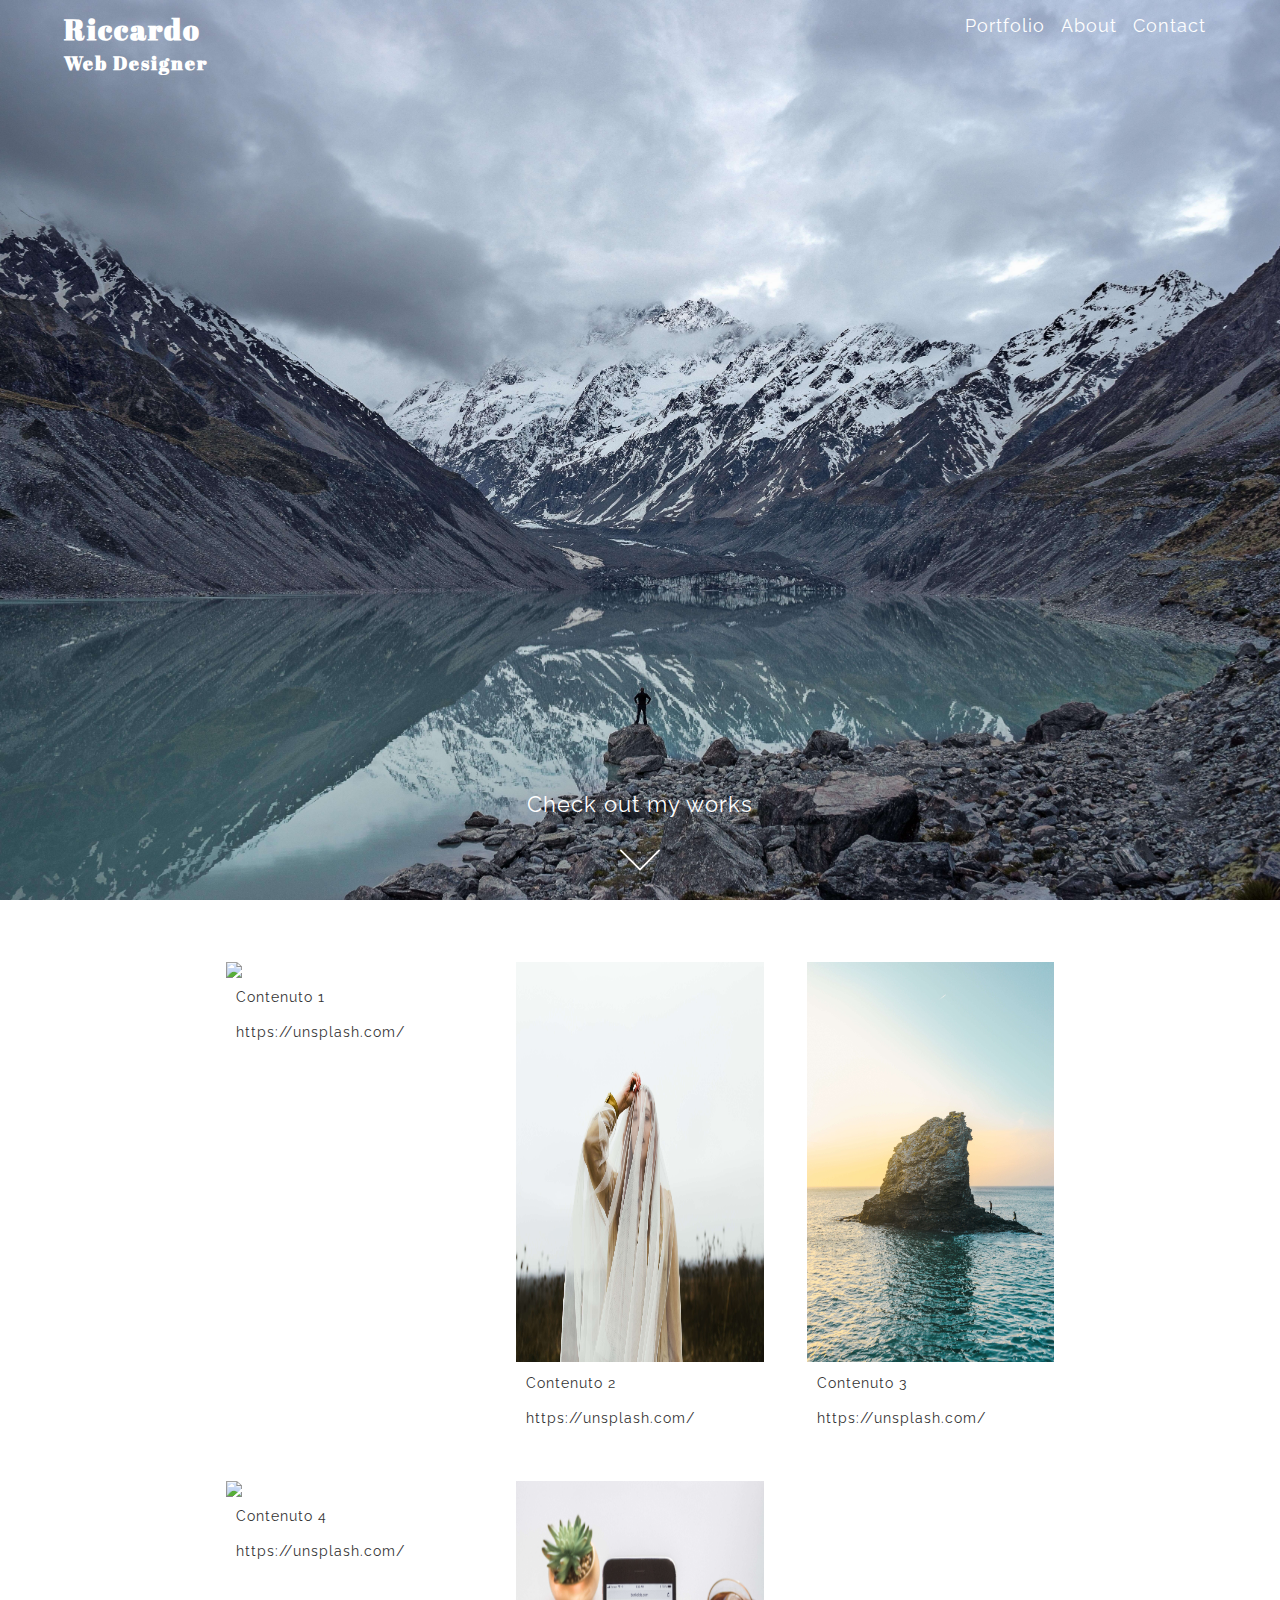
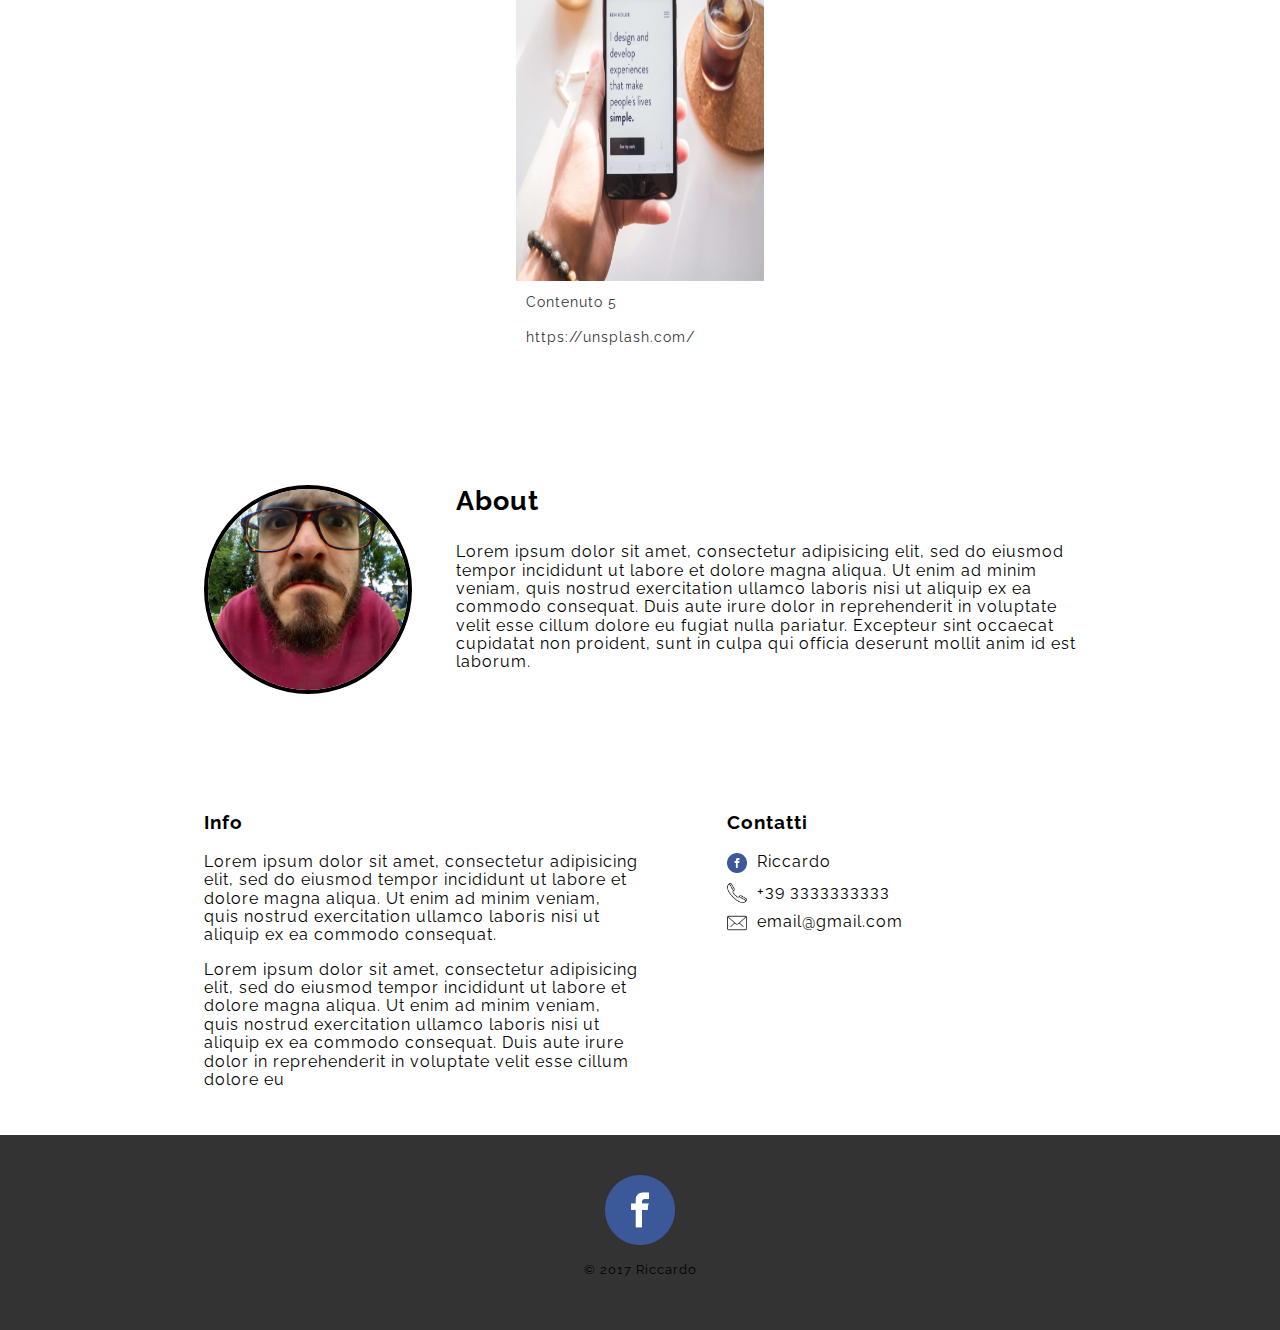
==== commit 43dd5ed5: "modifica dati sensibili" ====
--- a/index.html
+++ b/index.html
@@ -19,7 +19,7 @@
   <section class="banner" id="home">
     <header class="main-header clearfix">
       <a href="index.html" id="logo">
-        <h1>Riccardo Liciotti</h1>
+        <h1>Riccardo</h1>
         <h2>Web Designer</h2>
       </a>
       <nav>
